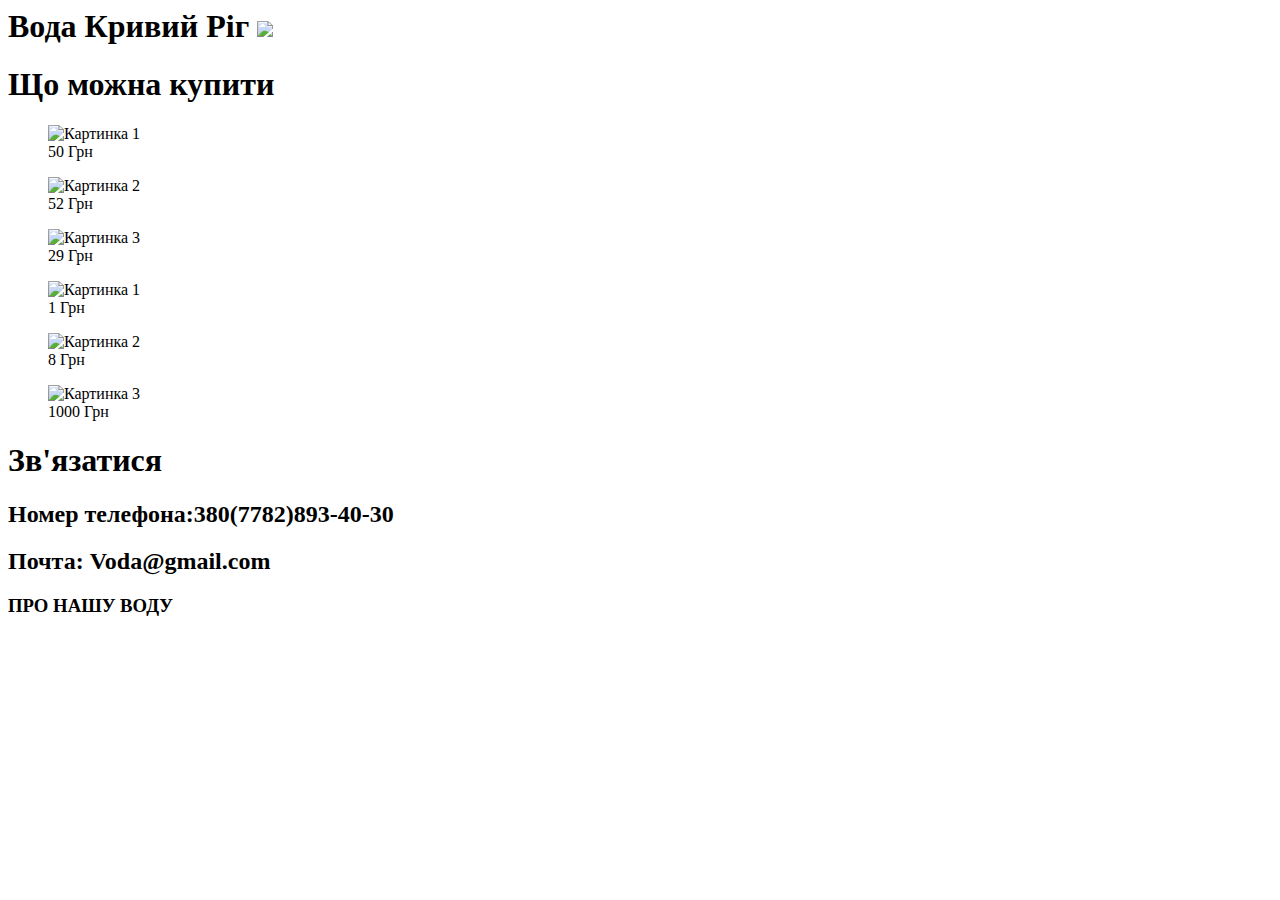
==== index.html @ 2c82ade9 "Create index.html" ====
<html>
  <head>
<link rel ="stylesheet" href = "style.css"/>
</head>
    <body>
    <header> <h1>Вода Кривий Ріг <img src = "https://png.pngtree.com/png-clipart/20240305/original/pngtree-water-bottle-symbol-png-image_14513436.png"></h1> </header>
    


        <main>
            <h1>Що можна купити</h1>
            <div class="gallery">
        <figure>
            <img src="https://encrypted-tbn0.gstatic.com/images?q=tbn:ANd9GcQMUwseRmrI6eZMsvxsc4qxLtgJrJBfrfANnA&usqp=CAU" alt="Картинка 1">
            <figcaption>50 Грн</figcaption>
        </figure>
        <figure>
            <img src="https://encrypted-tbn0.gstatic.com/images?q=tbn:ANd9GcQMUwseRmrI6eZMsvxsc4qxLtgJrJBfrfANnA&usqp=CAU" alt="Картинка 2">
            <figcaption>52 Грн</figcaption>
        </figure>
        <figure>
            <img src="https://encrypted-tbn0.gstatic.com/images?q=tbn:ANd9GcQMUwseRmrI6eZMsvxsc4qxLtgJrJBfrfANnA&usqp=CAU" alt="Картинка 3">
            <figcaption>29 Грн</figcaption>
        </figure>
        
    </div>
    <div class="gallery">
        <figure>
            <img src="https://encrypted-tbn0.gstatic.com/images?q=tbn:ANd9GcQMUwseRmrI6eZMsvxsc4qxLtgJrJBfrfANnA&usqp=CAU" alt="Картинка 1">
            <figcaption>1 Грн</figcaption>
        </figure>
        <figure>
            <img src="https://encrypted-tbn0.gstatic.com/images?q=tbn:ANd9GcQMUwseRmrI6eZMsvxsc4qxLtgJrJBfrfANnA&usqp=CAU" alt="Картинка 2">
            <figcaption>8 Грн</figcaption>
        </figure>
        <figure>
            <img src="https://encrypted-tbn0.gstatic.com/images?q=tbn:ANd9GcQMUwseRmrI6eZMsvxsc4qxLtgJrJBfrfANnA&usqp=CAU" alt="Картинка 3">
            <figcaption>1000 Грн</figcaption>
        </figure>
        
    </div>
          
        
        
        </main>
    </body>
    <footer>
    <h1>Зв'язатися</h1>
    <h2> Номер телефона:380(7782)893-40-30 </h2>
    <h2>Почта: Voda@gmail.com</h2>
    <h3>ПРО НАШУ ВОДУ</h3>
    </footer>
    
</html>
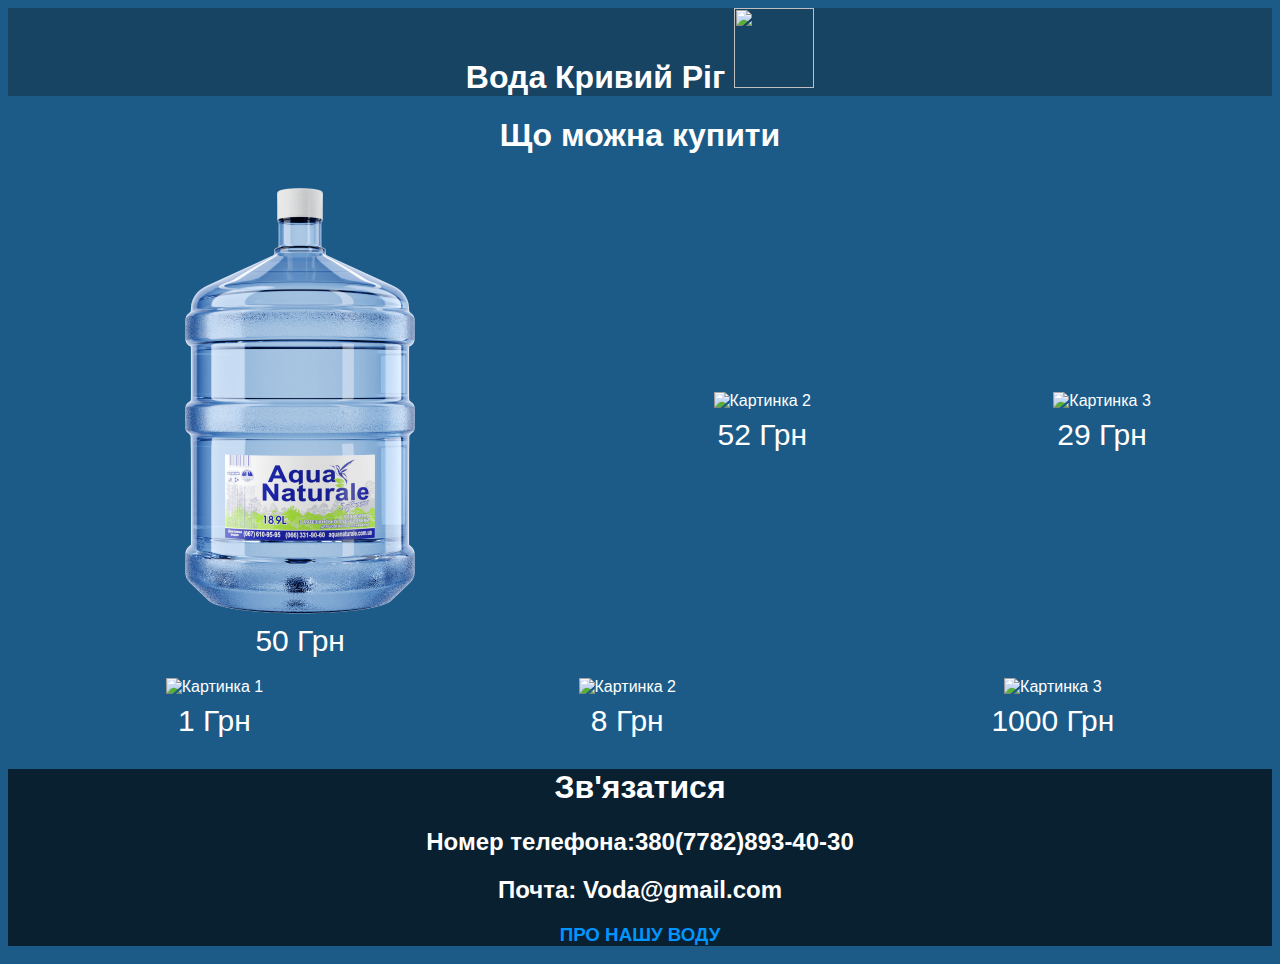
==== commit a956042a: "Update index.html" ====
--- a/index.html
+++ b/index.html
@@ -11,7 +11,7 @@
             <h1>Що можна купити</h1>
             <div class="gallery">
         <figure>
-            <img src="https://encrypted-tbn0.gstatic.com/images?q=tbn:ANd9GcQMUwseRmrI6eZMsvxsc4qxLtgJrJBfrfANnA&usqp=CAU" alt="Картинка 1">
+            <img src="/woter1.png" alt="Картинка 1">
             <figcaption>50 Грн</figcaption>
         </figure>
         <figure>
--- a/style.css
+++ b/style.css
@@ -0,0 +1,55 @@
+body {
+    font-family: sans-serif;
+    background-color: rgba(28, 91, 136, 1) ;
+    color: white;
+}
+
+header {
+ text-align: center;
+ background-color: rgba(24, 68, 99, 1);
+ color: white;
+
+}
+
+header img {
+
+    width: 80px;
+    height: 80px;
+}
+
+main {
+    text-align: center;
+}
+
+footer {
+    text-align: center;
+    background-color: rgba(9, 32, 49, 1);
+    color: white;
+}
+
+footer h3 {
+    color: rgba(0, 149, 255, 1);
+}
+
+.Cheny {
+    padding-left: 20px;
+}
+.gallery {
+            display: flex;
+            justify-content: space-around;
+            align-items: center;
+        }
+        .gallery figure {
+            margin: 0;
+            padding: 10px;
+            text-align: center;
+        }
+        .gallery img {
+            max-width: 100%;
+            height: auto;
+        }
+        .gallery figcaption {
+            margin-top: 8px;
+            font-size: 30px;
+            color: white;
+        }
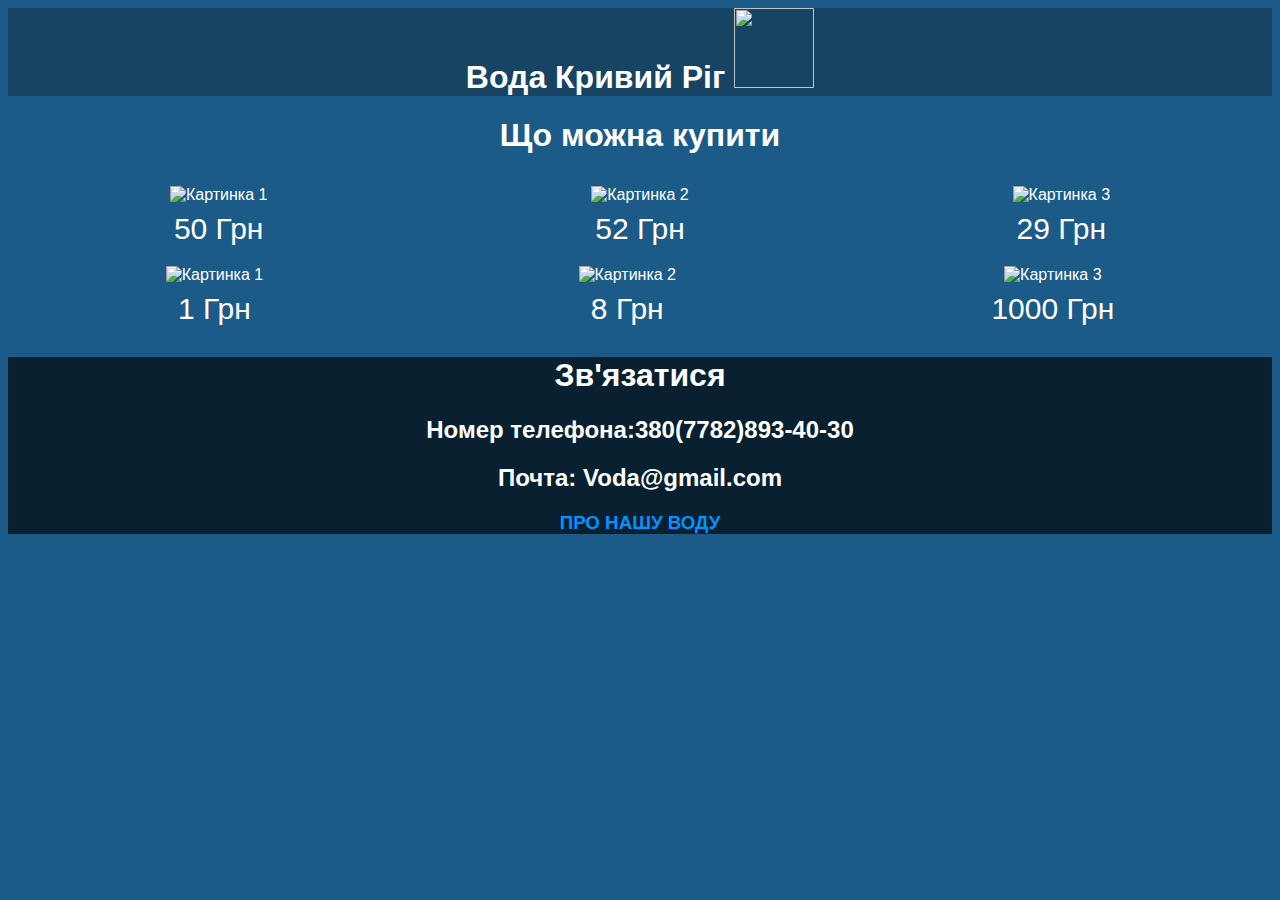
==== commit c34f7f9f: "Update index.html" ====
--- a/index.html
+++ b/index.html
@@ -11,7 +11,7 @@
             <h1>Що можна купити</h1>
             <div class="gallery">
         <figure>
-            <img src="/woter1.png" alt="Картинка 1">
+            <img src="https://github.com/NoNamedAccount/Voda-Krivoy-Rog/blob/0af742853ea784195d7fe8af8719c70aa07583fe/woter1.png" alt="Картинка 1">
             <figcaption>50 Грн</figcaption>
         </figure>
         <figure>
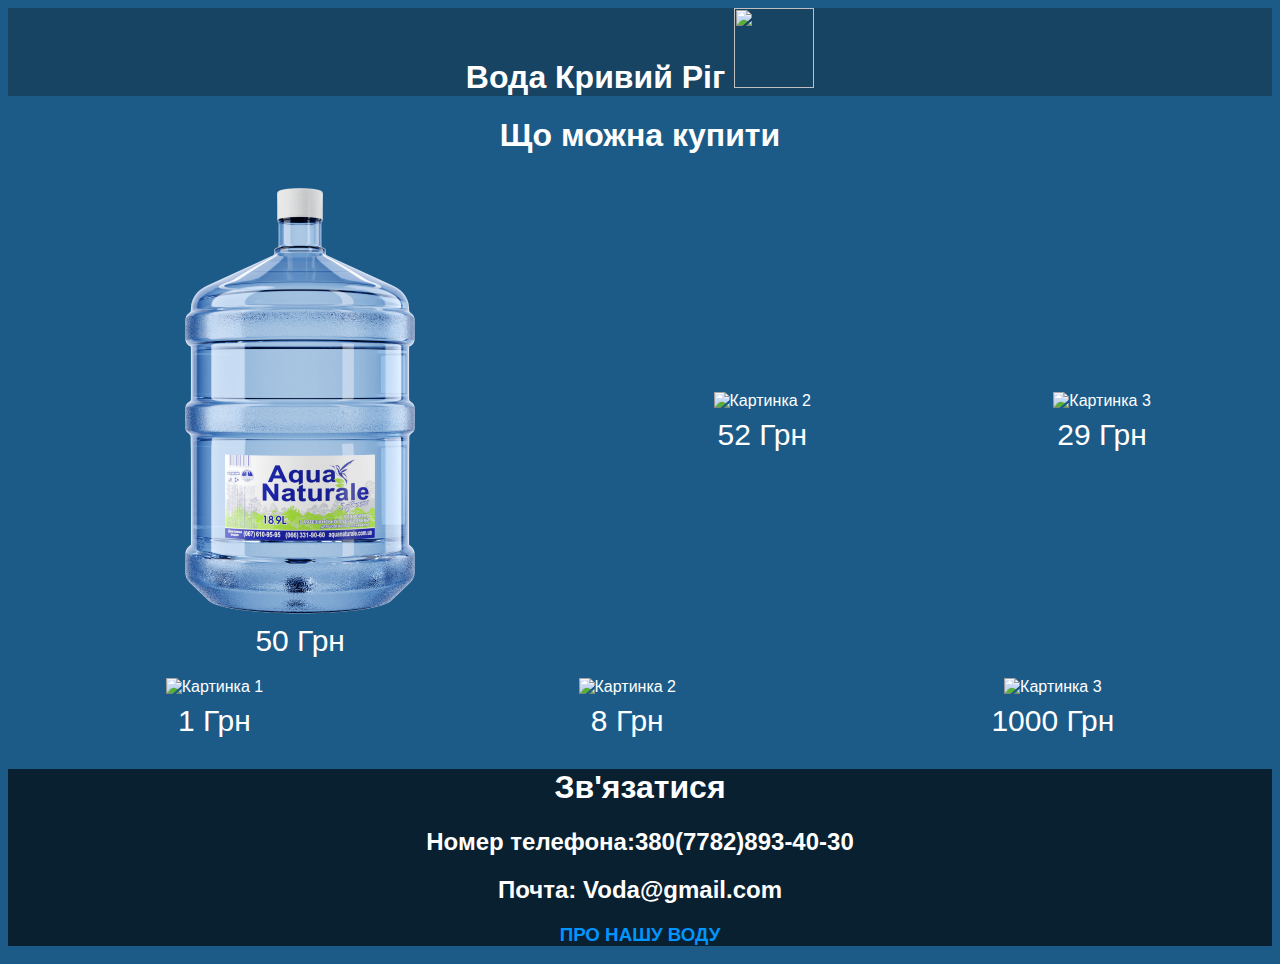
==== commit b9332f18: "Update index.html" ====
--- a/index.html
+++ b/index.html
@@ -11,7 +11,7 @@
             <h1>Що можна купити</h1>
             <div class="gallery">
         <figure>
-            <img src="https://github.com/NoNamedAccount/Voda-Krivoy-Rog/blob/0af742853ea784195d7fe8af8719c70aa07583fe/woter1.png" alt="Картинка 1">
+            <img src="woter1.png" alt="Картинка 1">
             <figcaption>50 Грн</figcaption>
         </figure>
         <figure>
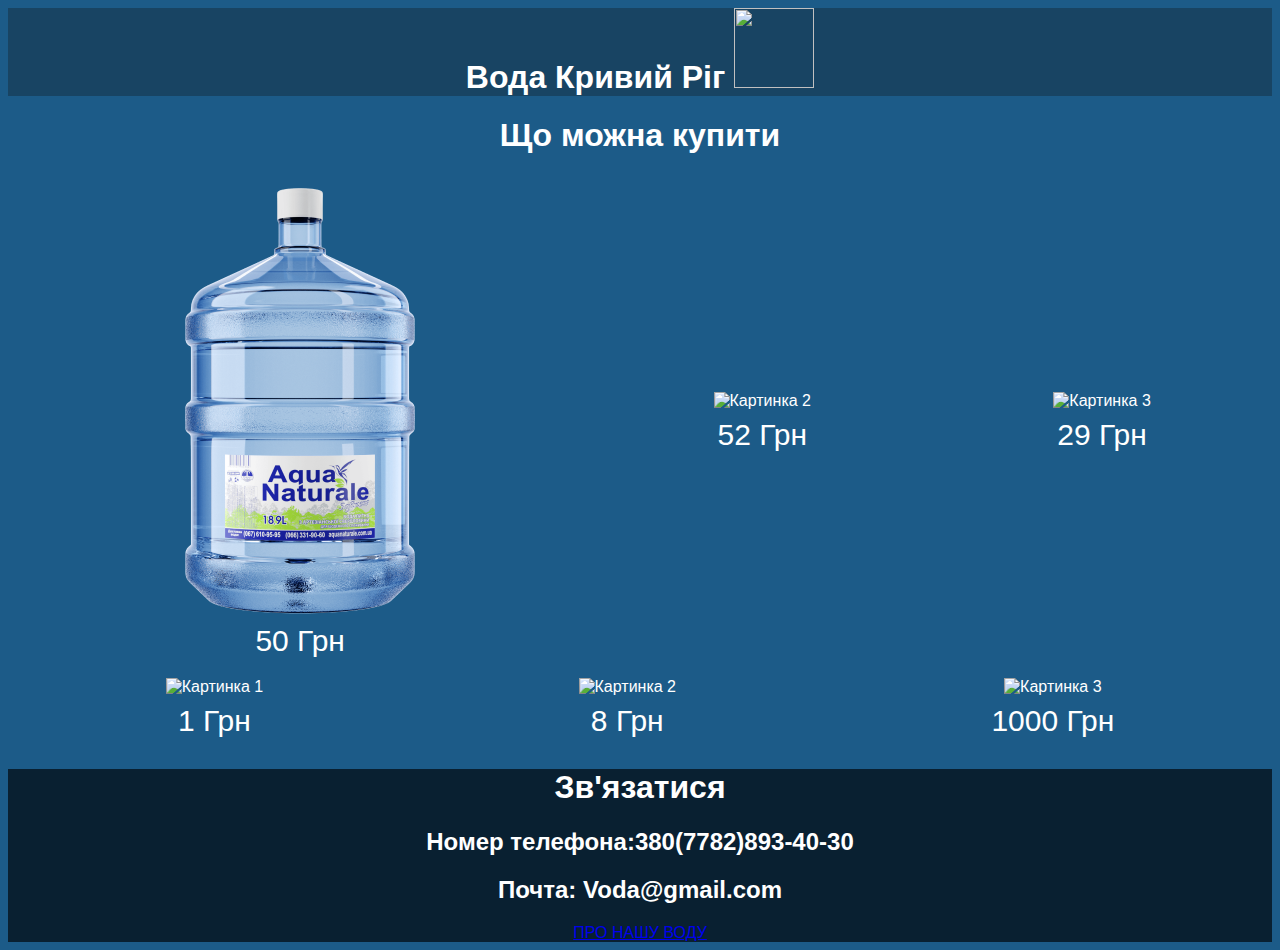
==== commit 29250f29: "Update index.html" ====
--- a/index.html
+++ b/index.html
@@ -48,7 +48,7 @@
     <h1>Зв'язатися</h1>
     <h2> Номер телефона:380(7782)893-40-30 </h2>
     <h2>Почта: Voda@gmail.com</h2>
-    <h3>ПРО НАШУ ВОДУ</h3>
+    <a href="index2.html">ПРО НАШУ ВОДУ</a>
     </footer>
     
 </html>
--- a/style.css
+++ b/style.css
@@ -53,3 +53,15 @@
             font-size: 30px;
             color: white;
         }
+
+p {
+    text-align: center;
+}
+
+main h1 {
+    text-align: center;
+}
+main li {
+
+    font-size: 40px;
+}
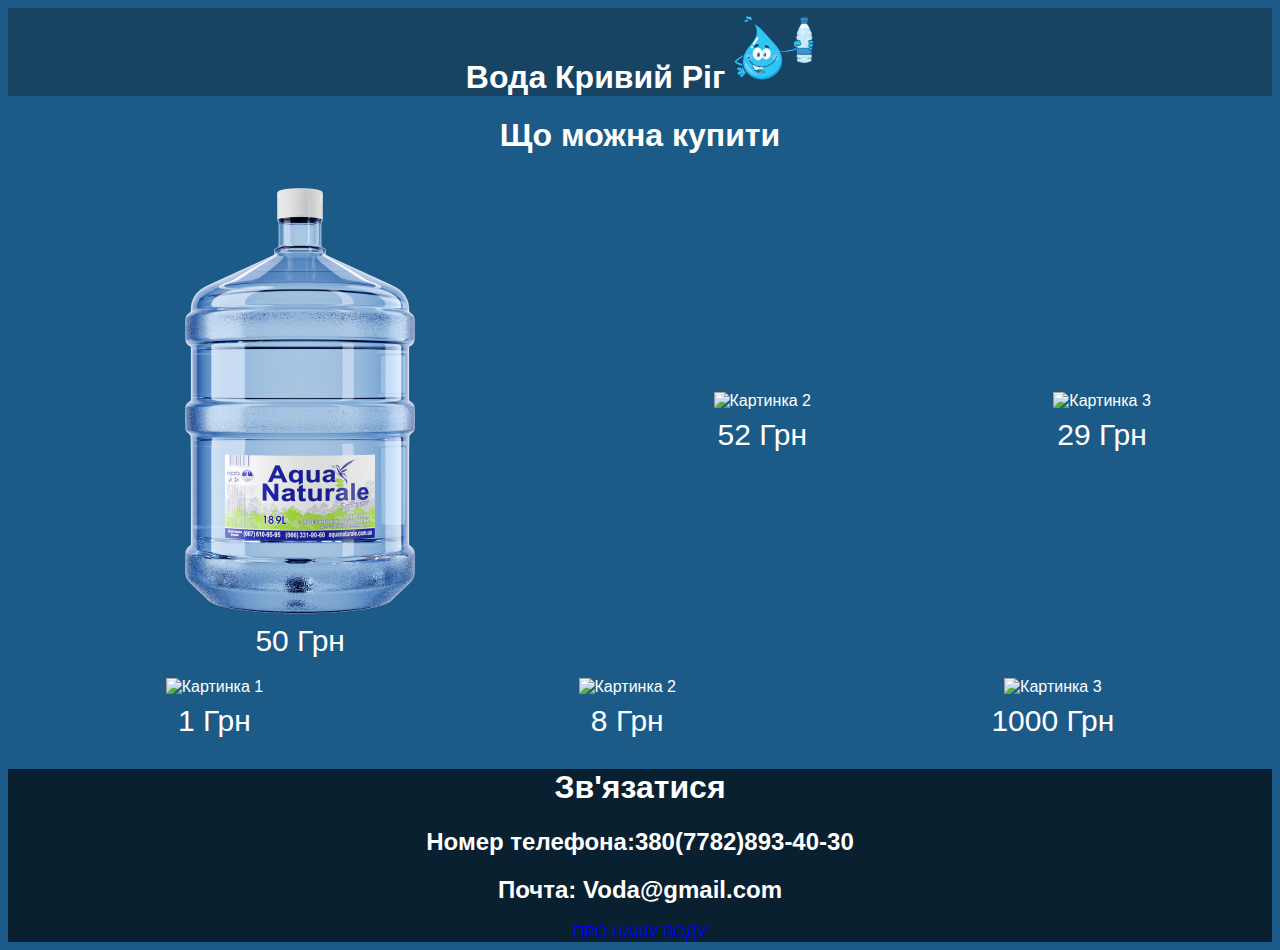
==== commit 17ee4cba: "Update index.html" ====
--- a/index.html
+++ b/index.html
@@ -3,7 +3,7 @@
 <link rel ="stylesheet" href = "style.css"/>
 </head>
     <body>
-    <header> <h1>Вода Кривий Ріг <img src = "https://png.pngtree.com/png-clipart/20240305/original/pngtree-water-bottle-symbol-png-image_14513436.png"></h1> </header>
+    <header> <h1>Вода Кривий Ріг <img src = "GoofyIcon.png"></h1> </header>
     
 
 
